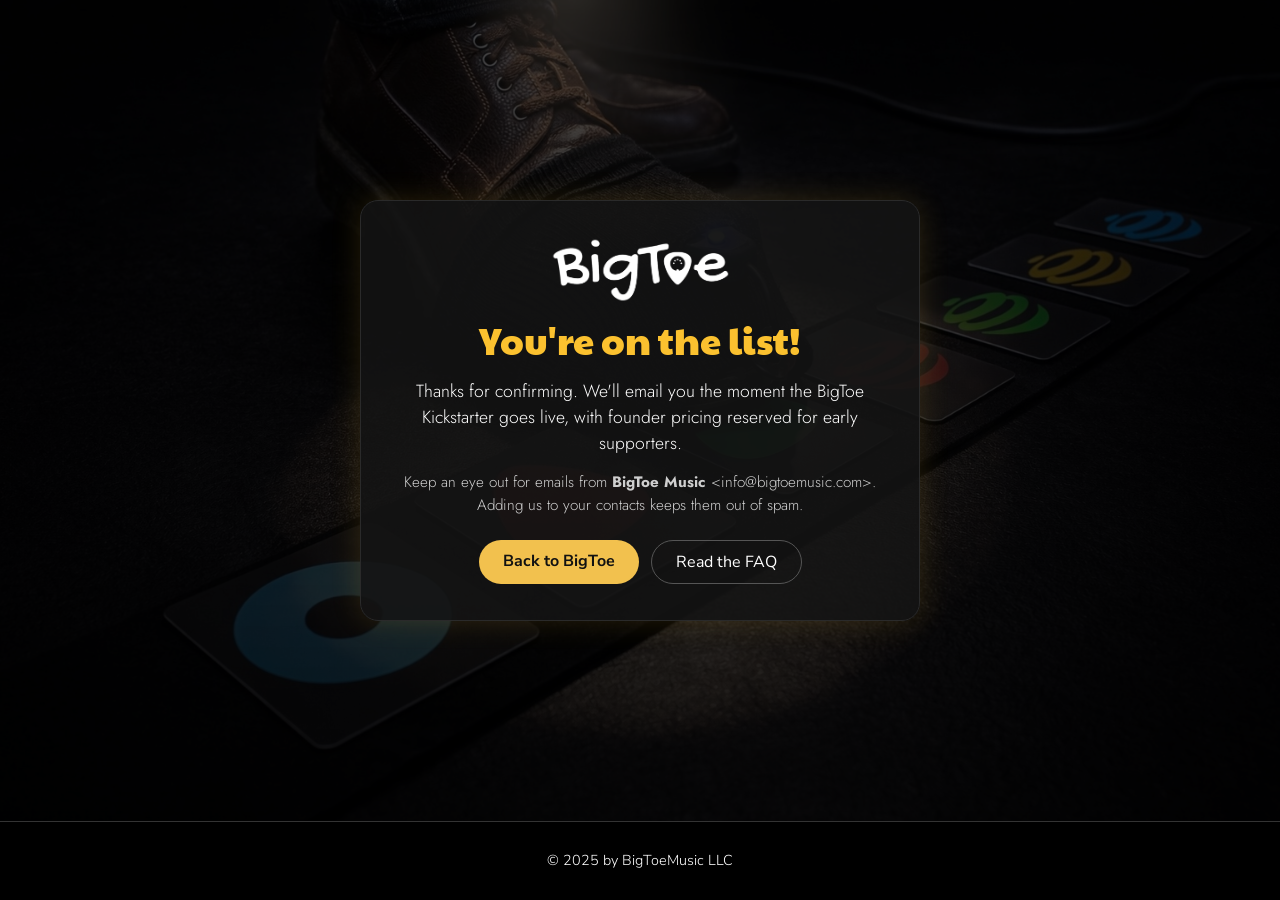
==== confirmed.html @ 72493b74 "Initial site: static rebuild of bigtoemusic.com (moving off Wix) Home, FAQ, Contact and signup-confi" ====
<!doctype html>
<html lang="en">
<head>
  <meta charset="utf-8">
  <meta name="viewport" content="width=device-width, initial-scale=1">
  <title>Big Toe Music | You're on the list</title>
  <!-- Kit's confirmation email button sends subscribers here; keep it out of search results. -->
  <meta name="robots" content="noindex">
  <link rel="icon" href="assets/img/logo-mark-yellow.png">
  <link rel="preconnect" href="https://fonts.googleapis.com">
  <link rel="preconnect" href="https://fonts.gstatic.com" crossorigin>
  <link href="https://fonts.googleapis.com/css2?family=Jost:wght@300&family=Lato:wght@400;700&family=Nunito+Sans:wght@700&family=Paytone+One&display=swap" rel="stylesheet">
  <link rel="stylesheet" href="styles.css?v=8">
</head>
<body class="confirm-page">

<main class="confirm">
  <div class="confirm-card">
    <img class="confirm-logo" src="assets/img/bigtoe-logo.png" alt="BigToe">
    <h1>You're on the list!</h1>
    <p>Thanks for confirming. We'll email you the moment the BigToe Kickstarter goes live, with founder pricing reserved for early supporters.</p>
    <p class="confirm-small">Keep an eye out for emails from <strong>BigToe Music</strong> &lt;info@bigtoemusic.com&gt;. Adding us to your contacts keeps them out of spam.</p>
    <div class="confirm-actions">
      <a class="btn" href="index.html">Back to BigToe</a>
      <a class="btn btn-outline" href="faq.html">Read the FAQ</a>
    </div>
  </div>
</main>

<footer class="simple-footer">© 2025 by BigToeMusic LLC</footer>

</body>
</html>
---- styles.css ----
/* BigToe Music — static rebuild of bigtoemusic.com */

:root {
  --bg: #000;
  --card: #1b1b1b;
  --card-edge: #2a2a2a;
  --text: #fff;
  --muted: #cfcfcf;
  --yellow: #fbc12f;
  --button: #f2c14e;
  --orange: #f97400;
  --font-display: "Paytone One", sans-serif;
  --font-head: "Lato", sans-serif;
  --font-body: "Jost", sans-serif;
  --font-ui: "Nunito Sans", sans-serif;
  --nav-h: 56px;
  --max: 1100px;
}

* { box-sizing: border-box; }

html { scroll-behavior: smooth; scroll-padding-top: var(--nav-h); }

body {
  margin: 0;
  background: var(--bg);
  color: var(--text);
  font-family: var(--font-body);
  font-weight: 300;
  line-height: 1.5;
  -webkit-font-smoothing: antialiased;
}

img, video { max-width: 100%; display: block; }

a { color: inherit; }

h1, h2, h3 { font-family: var(--font-head); font-weight: 700; margin: 0; line-height: 1.2; }

.wrap { max-width: var(--max); margin: 0 auto; padding: 0 16px; }

section { padding: 64px 0; }

.section-title { text-align: center; font-size: clamp(1.6rem, 3.2vw, 2.2rem); margin-bottom: 32px; }

/* ---------- Nav ---------- */

.nav {
  position: sticky;
  top: 0;
  z-index: 50;
  height: var(--nav-h);
  background: #000;
  display: flex;
  align-items: center;
  justify-content: center;
}

.nav ul {
  list-style: none;
  margin: 0;
  padding: 0 16px;
  display: flex;
  gap: clamp(12px, 3vw, 32px);
  overflow-x: auto;
  scrollbar-width: none;
}

.nav a {
  font-family: var(--font-head);
  font-weight: 700;
  font-size: 0.95rem;
  text-decoration: none;
  white-space: nowrap;
}

.nav a:hover, .nav a[aria-current="page"] { text-decoration: underline; text-underline-offset: 4px; }

/* Logo and ☰ button only appear at phone width (see the media query at the bottom). */
.nav-brand, .nav-toggle { display: none; }
.nav-brand img { height: 30px; width: auto; }

.nav-toggle {
  width: 44px;
  height: 44px;
  background: none;
  border: 0;
  padding: 10px;
  cursor: pointer;
  flex-direction: column;
  justify-content: space-between;
}

.nav-toggle span { display: block; height: 3px; border-radius: 2px; background: var(--text); transition: transform .2s, opacity .2s; }

/* Bars turn into an X while the menu is open. */
.nav.open .nav-toggle span:nth-child(1) { transform: translateY(10.5px) rotate(45deg); }
.nav.open .nav-toggle span:nth-child(2) { opacity: 0; }
.nav.open .nav-toggle span:nth-child(3) { transform: translateY(-10.5px) rotate(-45deg); }

/* ---------- Kickstarter banner ---------- */

.banner {
  background: radial-gradient(circle, var(--yellow) 0%, var(--orange) 140%);
  color: #111;
  text-align: center;
  padding: 10px 16px;
  font-family: var(--font-body);
  font-style: italic;
  font-size: clamp(0.95rem, 1.8vw, 1.15rem);
  font-weight: 400;
}

.banner a { text-decoration: none; }
.banner strong { font-weight: 700; }

/* ---------- Hero ---------- */

.hero {
  position: relative;
  min-height: min(1000px, 125vw);
  background: url("assets/img/hero.jpg") center top / cover no-repeat;
  padding: 40px 0 48px;
  display: flex;
}

.hero::before {
  content: "";
  position: absolute;
  inset: 0;
  background: linear-gradient(180deg, rgba(0,0,0,.15), rgba(0,0,0,0) 40%, rgba(0,0,0,.35));
  pointer-events: none;
}

.hero .wrap {
  position: relative;
  width: 100%;
  display: grid;
  grid-template-columns: 1fr 1fr;
  grid-template-rows: auto 1fr auto;
  column-gap: 32px;
}

.hero h1 {
  font-family: var(--font-display);
  font-weight: 400;
  font-size: clamp(2rem, 4.6vw, 3.4rem);
  text-align: center;
  line-height: 1.35;
  text-shadow: 0 2px 12px rgba(0,0,0,.7);
  padding-top: 48px;
  max-width: 11em;
  justify-self: center;
}

.hero-intro { padding-top: 16px; text-shadow: 0 2px 10px rgba(0,0,0,.8); }
.hero-intro .intro-label { font-family: var(--font-head); font-size: clamp(1.2rem, 2.4vw, 1.6rem); margin: 0; }
.hero-intro img { width: min(260px, 70%); margin: 4px 0 16px; }
.hero-intro p { font-family: var(--font-head); font-weight: 700; font-size: clamp(1.05rem, 2.1vw, 1.4rem); max-width: 14em; margin: 0; }

.hero-signup {
  grid-column: 1 / -1;
  grid-row: 3;
  display: flex;
  justify-content: flex-end;
  align-items: flex-end;
  gap: 24px;
  flex-wrap: wrap;
}

.ks-badge {
  display: inline-flex;
  flex-direction: column;
  align-items: center;
  gap: 4px;
  background: #000;
  border: 1px solid #555;
  padding: 8px 10px;
  font-style: italic;
  font-size: 0.85rem;
  text-decoration: none;
}

.ks-badge img { width: 140px; }

/* ---------- Signup form ---------- */

.signup { width: min(340px, 100%); }
.signup .form-title { font-family: var(--font-head); font-style: italic; font-size: 1.1rem; margin: 0 0 6px; text-align: center; text-shadow: 0 2px 8px #000; }
.signup label { display: block; font-family: var(--font-ui); font-weight: 700; font-size: 0.85rem; margin-bottom: 6px; text-shadow: 0 1px 6px #000; }

.signup input, .contact-form input, .contact-form textarea {
  width: 100%;
  border: 1px solid #ccc;
  border-radius: 6px;
  padding: 10px 12px;
  font: 400 1rem var(--font-ui);
  color: #111;
  background: #fff;
}

.btn {
  display: block;
  width: 100%;
  margin-top: 14px;
  border: 0;
  border-radius: 999px;
  padding: 10px 16px;
  background: var(--button);
  color: #111;
  font: 700 1rem var(--font-ui);
  cursor: pointer;
}

.btn:hover { filter: brightness(1.08); }

.form-note { font-family: var(--font-ui); font-size: 0.9rem; color: var(--yellow); margin: 10px 0 0; min-height: 1.3em; }

/* ---------- First look ---------- */

.first-look .grid { display: grid; grid-template-columns: 1.6fr 1fr; gap: 24px; align-items: stretch; }

.video-frame {
  border: 3px solid #333;
  border-radius: 10px;
  overflow: hidden;
  background: #000;
  box-shadow: 0 0 14px rgba(255,255,255,.12);
}

.video-frame video { width: 100%; height: 100%; object-fit: contain; aspect-ratio: 16 / 9; }

.reactions {
  background: var(--card);
  border: 1px solid var(--card-edge);
  border-radius: 10px;
  padding: 20px 18px;
  text-align: center;
  font-family: var(--font-head);
  font-weight: 700;
  font-size: 0.95rem;
}

.reactions h3 { font-style: italic; font-weight: 400; font-size: 1.25rem; margin-bottom: 18px; }
.reactions blockquote { margin: 0; }
.reactions hr { width: 50%; border: 0; border-top: 2px solid var(--yellow); margin: 20px auto; }

/* ---------- Why (traditional controllers) ---------- */

.why .subtitle { text-align: center; font-family: var(--font-ui); font-weight: 800; font-size: 1.25rem; margin: -12px 0 32px; }

.controllers { display: grid; grid-template-columns: 1fr 2fr; gap: 32px; align-items: center; }
.controllers img:first-child { justify-self: center; max-width: 220px; }

.traditional { border-top: 1px solid #222; margin-top: 40px; padding-top: 24px; }
.traditional h3 { text-align: center; font-size: 1.35rem; margin-bottom: 16px; }
.traditional ul { columns: 2; column-gap: 48px; max-width: 900px; margin: 0 auto; padding-left: 20px; }
.traditional li { break-inside: avoid; margin-bottom: 8px; }

/* ---------- Features ---------- */

.features .section-title { text-align: left; }

.features .grid { display: grid; grid-template-columns: 1fr 1fr; gap: 40px; align-items: start; }

.icon-list { list-style: none; margin: 0; padding: 0; }
.icon-list li { display: grid; grid-template-columns: 28px 1fr; gap: 14px; align-items: start; margin-bottom: 28px; }
.icon-list img { width: 26px; margin-top: 2px; }

.feature-shots { display: grid; gap: 16px; }
.feature-shots img { border-radius: 8px; }

/* ---------- Tiles ---------- */

.tiles { display: grid; grid-template-columns: repeat(3, 1fr); gap: 16px; max-width: var(--max); margin: 0 auto; padding: 32px 16px; }

/* Media sits in a same-shaped box; caption sits above it so it never covers screenshots or video controls. */
.tile { margin: 0; }
.tile-media { aspect-ratio: 3 / 2; overflow: hidden; background: #000; border-radius: 8px; }
.tile-media img, .tile-media video { width: 100%; height: 100%; object-fit: cover; }
.tile-media.contain img, .tile-media.contain video { object-fit: contain; }

.tile figcaption {
  padding: 0 8px 12px;
  text-align: center;
  font-family: var(--font-head);
  font-weight: 700;
  font-size: clamp(1.1rem, 2.2vw, 1.5rem);
}

/* ---------- Choose ---------- */

.choose .grid { display: grid; grid-template-columns: 1fr 1fr; gap: 40px; align-items: center; }
.choose .box-shot { background: #fff; border-radius: 4px; }
.choose h3 { text-align: center; font-size: 1.15rem; margin-bottom: 16px; }

.spec-card {
  background: var(--card);
  border-radius: 14px;
  padding: 18px 24px;
  box-shadow: 0 0 22px rgba(255,255,255,.08);
}

.spec-card .icon-list li { margin-bottom: 10px; align-items: center; }

/* ---------- Setup steps ---------- */

.steps { display: grid; grid-template-columns: repeat(3, 1fr); gap: 24px; max-width: 900px; margin: 0 auto; }

.step {
  background: var(--card);
  border-radius: 18px;
  padding: 22px 18px 26px;
  box-shadow: 0 0 22px rgba(255,255,255,.08);
}

.step h3 { display: flex; align-items: center; gap: 10px; font-size: 1.2rem; margin-bottom: 12px; }
.step svg { width: 22px; height: 22px; flex: none; }
.step p { margin: 0 0 16px; }

/* ---------- CTA ---------- */

.cta .grid { display: grid; grid-template-columns: 1fr 1fr; gap: 40px; align-items: center; }
.cta h2 { text-align: center; font-size: clamp(1.4rem, 2.6vw, 1.75rem); margin-bottom: 20px; }
.cta .signup { justify-self: center; }

/* ---------- Footer ---------- */

.footer { padding: 40px 0 64px; }
.footer .wrap { display: flex; align-items: center; justify-content: center; gap: clamp(32px, 10vw, 120px); flex-wrap: wrap; }
.footer-brand { text-align: center; font-family: "Figtree", sans-serif; font-size: 0.85rem; }
.footer-brand img { width: 110px; margin: 0 auto 2px; }
.footer-brand p { margin: 0; }

.pick-nav { display: flex; gap: 8px; }
.pick-nav a { display: block; width: 50px; transition: transform .15s; }
.pick-nav a:hover { transform: translateY(-3px); }

/* ---------- Sub pages (FAQ / Contact) ---------- */

.page-head { border-bottom: 1px solid #333; }
.page-head .wrap { display: flex; align-items: center; justify-content: center; position: relative; min-height: 64px; max-width: 560px; }
.page-head h1 { font-size: clamp(1.6rem, 4vw, 2rem); text-align: center; }
.page-head .home-link { position: absolute; right: 16px; font-family: var(--font-ui); font-weight: 700; font-size: 0.85rem; text-decoration: none; }
.page-head .home-link:hover { text-decoration: underline; }

.narrow { max-width: 560px; margin: 0 auto; padding: 24px 16px 48px; }

.faq-search { display: flex; justify-content: flex-end; margin-bottom: 24px; }
.faq-search input {
  width: min(240px, 100%);
  background: transparent;
  border: 0;
  border-bottom: 1px solid #aaa;
  color: var(--text);
  padding: 6px 2px;
  font: 400 0.95rem var(--font-ui);
}

.faq-tabs { display: flex; gap: 8px; flex-wrap: wrap; margin-bottom: 16px; }
.faq-tabs button {
  background: none;
  border: 0;
  border-bottom: 2px solid transparent;
  color: var(--text);
  padding: 8px 14px;
  font: 700 1.05rem var(--font-head);
  cursor: pointer;
}
.faq-tabs button[aria-selected="true"] { color: var(--yellow); border-bottom-color: var(--yellow); }

.faq-list details { border-bottom: 1px solid #333; }
.faq-list summary {
  list-style: none;
  cursor: pointer;
  padding: 22px 0;
  display: flex;
  justify-content: space-between;
  gap: 16px;
  font-family: var(--font-ui);
}
.faq-list summary::-webkit-details-marker { display: none; }
.faq-list summary::after { content: "⌄"; font-size: 1.2rem; line-height: 1; transition: transform .2s; }
.faq-list details[open] summary::after { transform: rotate(180deg); }
.faq-list .answer { padding: 0 0 20px; color: var(--muted); font-family: var(--font-ui); }
.faq-list .answer p { margin: 0 0 12px; }
.faq-empty { color: var(--muted); font-family: var(--font-ui); }

.contact-form label { display: block; font-family: var(--font-ui); font-size: 0.9rem; margin: 18px 0 6px; }
.contact-form textarea { min-height: 90px; resize: vertical; }
.btn-outline { background: transparent; color: var(--text); border: 1px solid #3355dd; font-weight: 400; margin-top: 22px; }

.simple-footer { border-top: 1px solid #333; text-align: center; padding: 28px 16px; font-family: var(--font-ui); font-size: 0.9rem; }

/* ---------- Responsive ---------- */

@media (max-width: 760px) {
  section { padding: 44px 0; }
  .nav { justify-content: space-between; padding: 0 8px 0 16px; }
  .nav-brand { display: block; }
  .nav-toggle { display: flex; }
  .nav ul {
    display: none;
    position: absolute;
    top: var(--nav-h);
    left: 0;
    right: 0;
    flex-direction: column;
    gap: 0;
    padding: 4px 0 12px;
    background: #000;
    border-bottom: 1px solid #333;
    box-shadow: 0 12px 24px rgba(0,0,0,.6);
  }
  .nav.open ul { display: flex; }
  .nav ul a { display: block; padding: 14px 16px; font-size: 1.1rem; }
  .hero { min-height: 0; background-position: 30% top; }
  .hero .wrap { grid-template-columns: 1fr; row-gap: 24px; }
  .hero h1 { padding-top: 16px; }
  .hero-intro { text-align: center; }
  .hero-intro img, .hero-intro p { margin-left: auto; margin-right: auto; }
  .hero-signup { grid-row: auto; justify-content: center; margin-top: 160px; }
  .first-look .grid, .controllers, .features .grid, .choose .grid, .cta .grid { grid-template-columns: 1fr; }
  .traditional ul { columns: 1; }
  .tiles { grid-template-columns: 1fr; }
  .steps { grid-template-columns: 1fr; }
}

/* ---------- Confirmation page (Kit's confirm button lands here) ---------- */

.confirm-page { min-height: 100vh; display: flex; flex-direction: column; }

.confirm {
  flex: 1;
  display: grid;
  place-items: center;
  padding: 48px 16px;
  background: linear-gradient(rgba(0,0,0,.72), rgba(0,0,0,.88)), url("assets/img/hero.jpg") center / cover no-repeat;
}

.confirm-card {
  width: min(560px, 100%);
  background: rgba(20,20,20,.85);
  border: 1px solid var(--card-edge);
  border-radius: 18px;
  padding: 36px 28px;
  text-align: center;
  box-shadow: 0 0 30px rgba(251,193,47,.15);
}

.confirm-logo { width: 180px; margin: 0 auto 12px; }
.confirm h1 { font-family: var(--font-display); font-weight: 400; font-size: clamp(1.8rem, 5vw, 2.4rem); color: var(--yellow); margin-bottom: 16px; }
.confirm p { font-size: 1.1rem; margin: 0 0 14px; }
.confirm .confirm-small { font-size: 0.95rem; color: var(--muted); }

.confirm-actions { display: flex; gap: 12px; justify-content: center; flex-wrap: wrap; margin-top: 24px; }
.confirm-actions .btn { display: inline-block; width: auto; margin: 0; padding: 10px 24px; text-decoration: none; }
.confirm-actions .btn-outline { border-color: #555; }

/* Contact form spam trap — kept out of sight and out of the tab order. */
.botcheck { position: absolute; left: -9999px; }
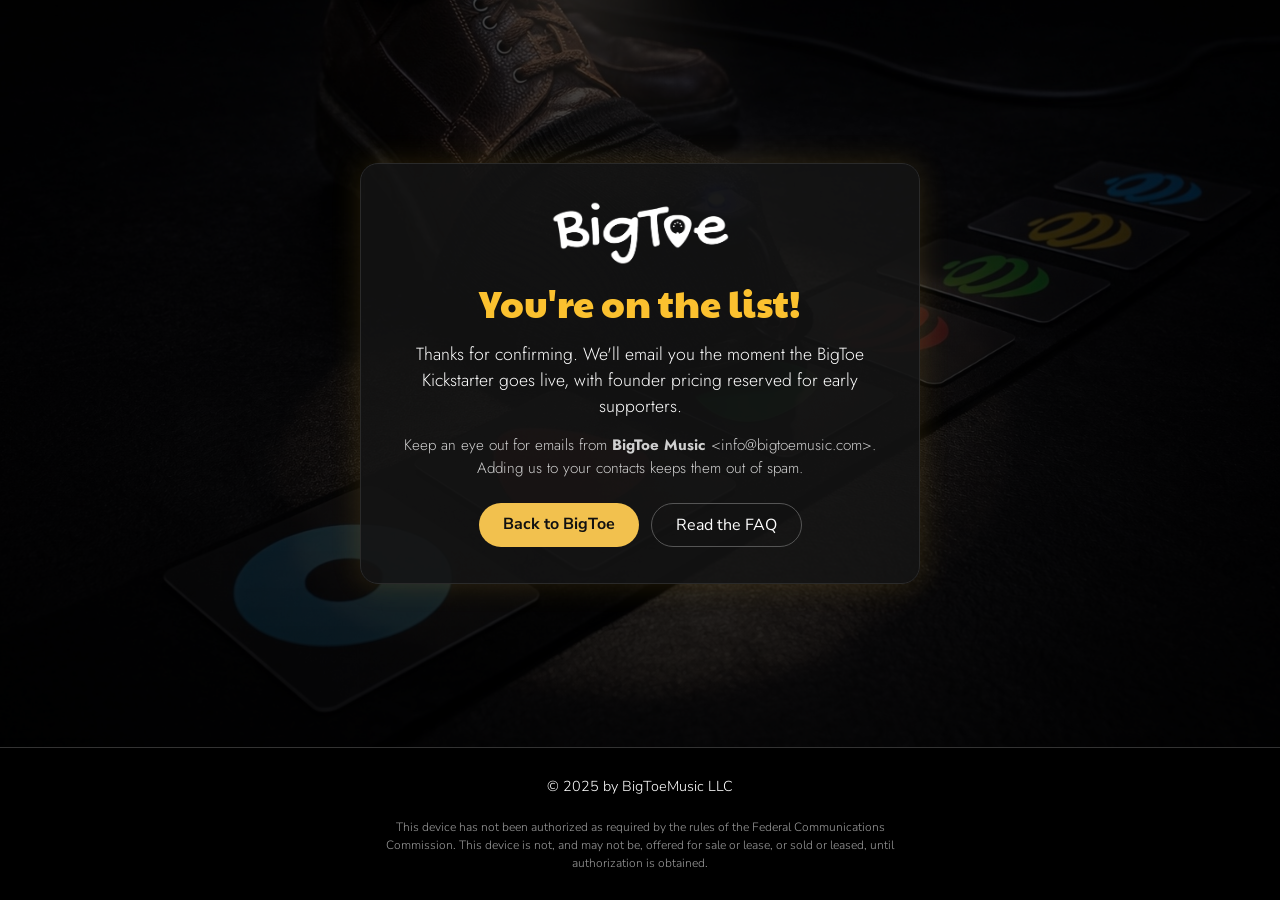
==== commit 65d05ace: "Add FCC pre-authorization notice Conspicuous callout under "Get your first look!" on the home page a" ====
--- a/confirmed.html
+++ b/confirmed.html
@@ -10,7 +10,7 @@
   <link rel="preconnect" href="https://fonts.googleapis.com">
   <link rel="preconnect" href="https://fonts.gstatic.com" crossorigin>
   <link href="https://fonts.googleapis.com/css2?family=Jost:wght@300&family=Lato:wght@400;700&family=Nunito+Sans:wght@700&family=Paytone+One&display=swap" rel="stylesheet">
-  <link rel="stylesheet" href="styles.css?v=8">
+  <link rel="stylesheet" href="styles.css?v=14">
 </head>
 <body class="confirm-page">
 
@@ -27,7 +27,10 @@
   </div>
 </main>
 
-<footer class="simple-footer">© 2025 by BigToeMusic LLC</footer>
+<footer class="simple-footer">
+  <p>© 2025 by BigToeMusic LLC</p>
+  <p class="fcc-notice">This device has not been authorized as required by the rules of the Federal Communications Commission. This device is not, and may not be, offered for sale or lease, or sold or leased, until authorization is obtained.</p>
+</footer>
 
 </body>
 </html>
--- a/styles.css
+++ b/styles.css
@@ -153,10 +153,11 @@
   justify-self: center;
 }
 
-.hero-intro { padding-top: 16px; text-shadow: 0 2px 10px rgba(0,0,0,.8); }
-.hero-intro .intro-label { font-family: var(--font-head); font-size: clamp(1.2rem, 2.4vw, 1.6rem); margin: 0; }
-.hero-intro img { width: min(260px, 70%); margin: 4px 0 16px; }
-.hero-intro p { font-family: var(--font-head); font-weight: 700; font-size: clamp(1.05rem, 2.1vw, 1.4rem); max-width: 14em; margin: 0; }
+/* "Introducing / logo / tagline" block is centered at every screen size. */
+.hero-intro { padding-top: 16px; text-align: center; text-shadow: 0 2px 10px rgba(0,0,0,.8); }
+.hero-intro .intro-label { font-family: var(--font-head); font-size: clamp(1.2rem, 2.4vw, 1.6rem); max-width: none; margin: 0; }
+.hero-intro img { width: min(260px, 70%); margin: 4px auto 16px; }
+.hero-intro p { font-family: var(--font-head); font-weight: 700; font-size: clamp(1.05rem, 2.1vw, 1.4rem); max-width: 14em; margin: 0 auto; }
 
 .hero-signup {
   grid-column: 1 / -1;
@@ -259,7 +260,6 @@
 
 /* ---------- Features ---------- */
 
-.features .section-title { text-align: left; }
 
 .features .grid { display: grid; grid-template-columns: 1fr 1fr; gap: 40px; align-items: start; }
 
@@ -384,6 +384,11 @@
 .faq-list details[open] summary::after { transform: rotate(180deg); }
 .faq-list .answer { padding: 0 0 20px; color: var(--muted); font-family: var(--font-ui); }
 .faq-list .answer p { margin: 0 0 12px; }
+.faq-list .answer strong { color: var(--text); }
+.mode-list { margin: 0 0 12px; padding-left: 20px; }
+.mode-list > li { margin-bottom: 12px; }
+.mode-list ol { margin: 8px 0; padding-left: 22px; }
+.mode-list ol li { margin-bottom: 4px; }
 .faq-empty { color: var(--muted); font-family: var(--font-ui); }
 
 .contact-form label { display: block; font-family: var(--font-ui); font-size: 0.9rem; margin: 18px 0 6px; }
@@ -391,6 +396,13 @@
 .btn-outline { background: transparent; color: var(--text); border: 1px solid #3355dd; font-weight: 400; margin-top: 22px; }
 
 .simple-footer { border-top: 1px solid #333; text-align: center; padding: 28px 16px; font-family: var(--font-ui); font-size: 0.9rem; }
+.simple-footer p { margin: 0; }
+
+/* FCC pre-authorization notice (47 CFR 2.803) - remove once the device is certified */
+.fcc-callout { max-width: 760px; margin: -12px auto 32px; padding: 14px 18px; border: 2px solid var(--yellow); border-radius: 6px; background: var(--card); font-family: var(--font-ui); font-size: 0.95rem; font-weight: 400; line-height: 1.5; text-align: center; color: var(--text); }
+.fcc-callout strong { color: var(--yellow); font-weight: 800; }
+.narrow .fcc-callout { margin: 0 0 24px; text-align: left; }
+p.fcc-notice { max-width: 560px; margin: 20px auto 0; padding: 0 16px; text-align: center; font-family: var(--font-ui); font-size: 0.75rem; line-height: 1.5; color: #999; }
 
 /* ---------- Responsive ---------- */
 
@@ -414,12 +426,21 @@
   }
   .nav.open ul { display: flex; }
   .nav ul a { display: block; padding: 14px 16px; font-size: 1.1rem; }
-  .hero { min-height: 0; background-position: 30% top; }
+  /* Phones: size the photo independently of the hero's height (780px tall, centered on the
+     device ~56% across) so the glowing LED sits just under the headline, with room for the
+     whole "Introducing BigToe" block on the first screen. The photo fades to black behind
+     the signup form. */
+  .hero {
+    min-height: 0;
+    background:
+      linear-gradient(180deg, rgba(0,0,0,0) 600px, #000 780px) top / 100% 780px no-repeat,
+      url("assets/img/hero.jpg") 56% top / auto 780px no-repeat,
+      #000;
+  }
+  .hero-intro { margin-top: 110px; }
   .hero .wrap { grid-template-columns: 1fr; row-gap: 24px; }
   .hero h1 { padding-top: 16px; }
-  .hero-intro { text-align: center; }
-  .hero-intro img, .hero-intro p { margin-left: auto; margin-right: auto; }
-  .hero-signup { grid-row: auto; justify-content: center; margin-top: 160px; }
+  .hero-signup { grid-row: auto; justify-content: center; margin-top: 40px; }
   .first-look .grid, .controllers, .features .grid, .choose .grid, .cta .grid { grid-template-columns: 1fr; }
   .traditional ul { columns: 1; }
   .tiles { grid-template-columns: 1fr; }
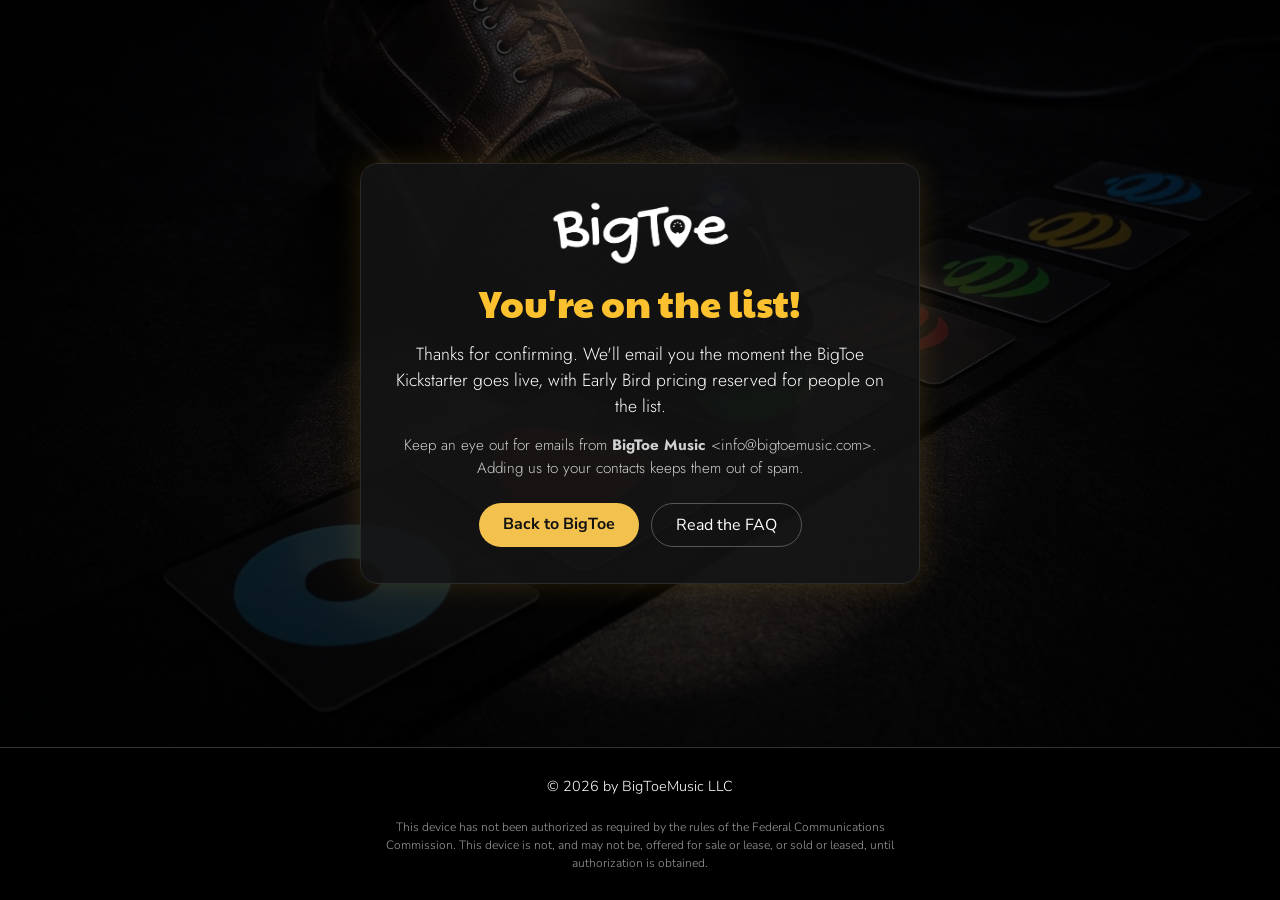
==== commit 84d8bf21: "Homepage: focus on email signup, Early Bird wording - Banner and signup copy switch from Founder pri" ====
--- a/confirmed.html
+++ b/confirmed.html
@@ -10,7 +10,7 @@
   <link rel="preconnect" href="https://fonts.googleapis.com">
   <link rel="preconnect" href="https://fonts.gstatic.com" crossorigin>
   <link href="https://fonts.googleapis.com/css2?family=Jost:wght@300&family=Lato:wght@400;700&family=Nunito+Sans:wght@700&family=Paytone+One&display=swap" rel="stylesheet">
-  <link rel="stylesheet" href="styles.css?v=14">
+  <link rel="stylesheet" href="styles.css?v=17">
 </head>
 <body class="confirm-page">
 
@@ -18,7 +18,7 @@
   <div class="confirm-card">
     <img class="confirm-logo" src="assets/img/bigtoe-logo.png" alt="BigToe">
     <h1>You're on the list!</h1>
-    <p>Thanks for confirming. We'll email you the moment the BigToe Kickstarter goes live, with founder pricing reserved for early supporters.</p>
+    <p>Thanks for confirming. We'll email you the moment the BigToe Kickstarter goes live, with Early Bird pricing reserved for people on the list.</p>
     <p class="confirm-small">Keep an eye out for emails from <strong>BigToe Music</strong> &lt;info@bigtoemusic.com&gt;. Adding us to your contacts keeps them out of spam.</p>
     <div class="confirm-actions">
       <a class="btn" href="index.html">Back to BigToe</a>
@@ -28,7 +28,7 @@
 </main>
 
 <footer class="simple-footer">
-  <p>© 2025 by BigToeMusic LLC</p>
+  <p>© 2026 by BigToeMusic LLC</p>
   <p class="fcc-notice">This device has not been authorized as required by the rules of the Federal Communications Commission. This device is not, and may not be, offered for sale or lease, or sold or leased, until authorization is obtained.</p>
 </footer>
 
--- a/styles.css
+++ b/styles.css
@@ -158,31 +158,42 @@
 .hero-intro .intro-label { font-family: var(--font-head); font-size: clamp(1.2rem, 2.4vw, 1.6rem); max-width: none; margin: 0; }
 .hero-intro img { width: min(260px, 70%); margin: 4px auto 16px; }
 .hero-intro p { font-family: var(--font-head); font-weight: 700; font-size: clamp(1.05rem, 2.1vw, 1.4rem); max-width: 14em; margin: 0 auto; }
-
+.hero-intro .audience { font-weight: 400; font-style: italic; font-size: clamp(0.95rem, 1.6vw, 1.1rem); max-width: 22em; margin-top: 14px; }
+
+/* Signup is the main action, so on wider screens it sits right under "Introducing BigToe"
+   (on the first screen of a laptop) on a dark backing that keeps it readable over the photo.
+   The Kickstarter follow link (hidden until the page is live) sits small beneath it. */
 .hero-signup {
-  grid-column: 1 / -1;
-  grid-row: 3;
+  grid-column: 2;
+  grid-row: 2;
+  justify-self: center;
+  align-self: start;
+  margin-top: 24px;
+  width: min(380px, 100%);
+  padding: 16px 20px 6px;
+  background: rgba(0,0,0,.6);
+  border-radius: 14px;
+  backdrop-filter: blur(4px);
   display: flex;
-  justify-content: flex-end;
-  align-items: flex-end;
-  gap: 24px;
-  flex-wrap: wrap;
-}
-
-.ks-badge {
-  display: inline-flex;
   flex-direction: column;
   align-items: center;
-  gap: 4px;
-  background: #000;
-  border: 1px solid #555;
-  padding: 8px 10px;
+  gap: 6px;
+}
+
+.ks-link {
+  display: inline-flex;
+  align-items: center;
+  gap: 6px;
   font-style: italic;
-  font-size: 0.85rem;
+  font-size: 0.8rem;
+  color: var(--muted);
   text-decoration: none;
-}
-
-.ks-badge img { width: 140px; }
+  text-shadow: 0 1px 6px #000;
+  opacity: .85;
+}
+
+.ks-link:hover { opacity: 1; text-decoration: underline; }
+.ks-link img { width: 80px; }
 
 /* ---------- Signup form ---------- */
 
@@ -318,6 +329,16 @@
 .step svg { width: 22px; height: 22px; flex: none; }
 .step p { margin: 0 0 16px; }
 
+/* Homepage pointer to the setup steps on the FAQ page. */
+.setup-line { padding: 24px 0 8px; text-align: center; font-family: var(--font-head); font-weight: 700; font-size: clamp(1.1rem, 2.2vw, 1.4rem); }
+.setup-line p { margin: 0; }
+.setup-line a { text-decoration-color: var(--yellow); text-underline-offset: 6px; }
+.setup-line a:hover { color: var(--yellow); }
+
+/* On the FAQ page the steps stack in the narrow column. */
+.narrow .setup { padding: 8px 0 32px; }
+.narrow .steps { grid-template-columns: 1fr; gap: 16px; }
+
 /* ---------- CTA ---------- */
 
 .cta .grid { display: grid; grid-template-columns: 1fr 1fr; gap: 40px; align-items: center; }
@@ -331,6 +352,11 @@
 .footer-brand { text-align: center; font-family: "Figtree", sans-serif; font-size: 0.85rem; }
 .footer-brand img { width: 110px; margin: 0 auto 2px; }
 .footer-brand p { margin: 0; }
+
+.social { display: flex; justify-content: center; gap: 14px; margin-top: 10px; }
+.social a { display: block; width: 22px; height: 22px; color: var(--text); transition: color .15s; }
+.social a:hover { color: var(--yellow); }
+.social svg { width: 100%; height: 100%; }
 
 .pick-nav { display: flex; gap: 8px; }
 .pick-nav a { display: block; width: 50px; transition: transform .15s; }
@@ -426,21 +452,25 @@
   }
   .nav.open ul { display: flex; }
   .nav ul a { display: block; padding: 14px 16px; font-size: 1.1rem; }
-  /* Phones: size the photo independently of the hero's height (780px tall, centered on the
-     device ~56% across) so the glowing LED sits just under the headline, with room for the
-     whole "Introducing BigToe" block on the first screen. The photo fades to black behind
-     the signup form. */
+  /* Phones: size the photo independently of the hero's height (760px tall, nudged up 40px and
+     centered on the device ~56% across) so the glowing LED sits just under the headline. The
+     hero is kept tight so the signup form lands on the first screen; the photo fades to black
+     behind it. */
   .hero {
     min-height: 0;
+    padding-top: 20px;
     background:
-      linear-gradient(180deg, rgba(0,0,0,0) 600px, #000 780px) top / 100% 780px no-repeat,
-      url("assets/img/hero.jpg") 56% top / auto 780px no-repeat,
+      linear-gradient(180deg, rgba(0,0,0,0) 540px, #000 720px) top / 100% 720px no-repeat,
+      url("assets/img/hero.jpg") 56% -40px / auto 760px no-repeat,
       #000;
   }
-  .hero-intro { margin-top: 110px; }
-  .hero .wrap { grid-template-columns: 1fr; row-gap: 24px; }
-  .hero h1 { padding-top: 16px; }
-  .hero-signup { grid-row: auto; justify-content: center; margin-top: 40px; }
+  .hero-intro { margin-top: 56px; }
+  .hero-intro .intro-label { font-size: 1.05rem; }
+  .hero-intro img { width: 180px; margin: 2px auto 10px; }
+  .hero-intro .audience { margin-top: 10px; }
+  .hero .wrap { grid-template-columns: 1fr; row-gap: 12px; }
+  .hero h1 { padding-top: 8px; }
+  .hero-signup { grid-column: auto; grid-row: auto; margin-top: 12px; width: min(340px, 100%); padding: 0; background: none; backdrop-filter: none; }
   .first-look .grid, .controllers, .features .grid, .choose .grid, .cta .grid { grid-template-columns: 1fr; }
   .traditional ul { columns: 1; }
   .tiles { grid-template-columns: 1fr; }
